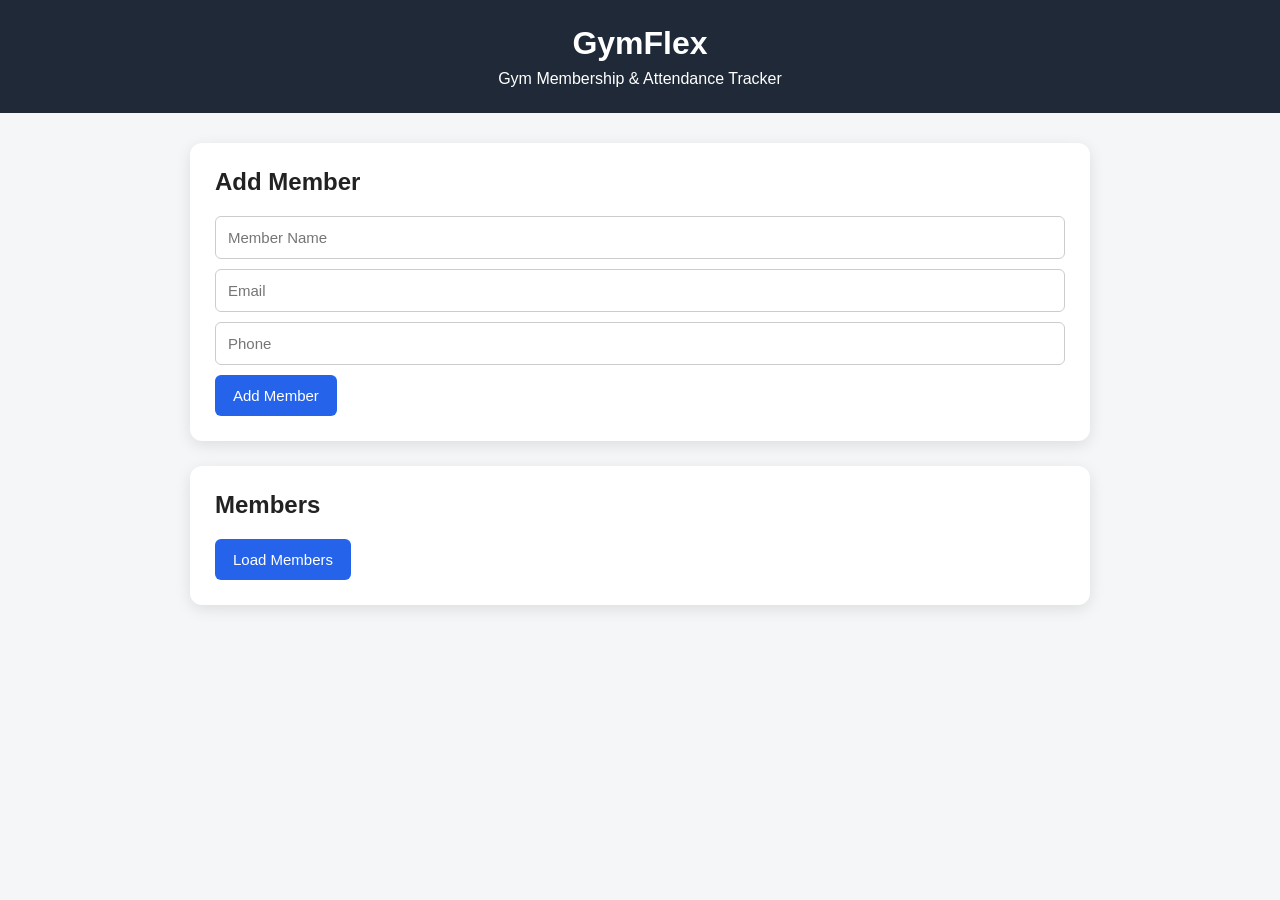
==== src/main/resources/static/index.html @ c6a34338 "1:00" ====
<!DOCTYPE html>
<html lang="en">
<head>
    <meta charset="UTF-8">
    <meta name="viewport" content="width=device-width, initial-scale=1.0">

    <title>GymFlex</title>

    <link rel="stylesheet" href="style.css">
</head>

<body>

<header>
    <h1>GymFlex</h1>
    <p>Gym Membership & Attendance Tracker</p>
</header>

<main>

    <section class="card">
        <h2>Add Member</h2>

        <input type="text" id="name" placeholder="Member Name">
        <input type="email" id="email" placeholder="Email">
        <input type="text" id="phone" placeholder="Phone">

        <button onclick="addMember()">Add Member</button>
    </section>


    <section class="card">

        <h2>Members</h2>

        <button onclick="loadMembers()">Load Members</button>

        <div id="members"></div>

    </section>

</main>

<script src="script.js"></script>

</body>
</html>
---- src/main/resources/static/style.css ----
* {
    box-sizing: border-box;
}

body {
    margin: 0;
    font-family: Arial, sans-serif;
    background: #f4f6f8;
    color: #222222;
}

header {
    background: #1f2937;
    color: white;
    padding: 25px;
    text-align: center;
}

header h1 {
    margin: 0 0 8px 0;
    font-size: 32px;
}

header p {
    margin: 0;
    font-size: 16px;
}

main {
    width: 80%;
    max-width: 900px;
    margin: 30px auto;
}

.card {
    background: white;
    padding: 25px;
    margin-bottom: 25px;
    border-radius: 12px;
    box-shadow: 0 4px 15px rgba(0, 0, 0, 0.1);
}

.card h2 {
    margin-top: 0;
}

input {
    display: block;
    width: 100%;
    padding: 12px;
    margin: 10px 0;
    border: 1px solid #cccccc;
    border-radius: 6px;
    font-size: 15px;
}

button {
    padding: 12px 18px;
    border: none;
    border-radius: 6px;
    background: #2563eb;
    color: white;
    cursor: pointer;
    font-size: 15px;
}

button:hover {
    background: #1d4ed8;
}

.member {
    padding: 12px;
    margin-top: 10px;
    border-bottom: 1px solid #dddddd;
}
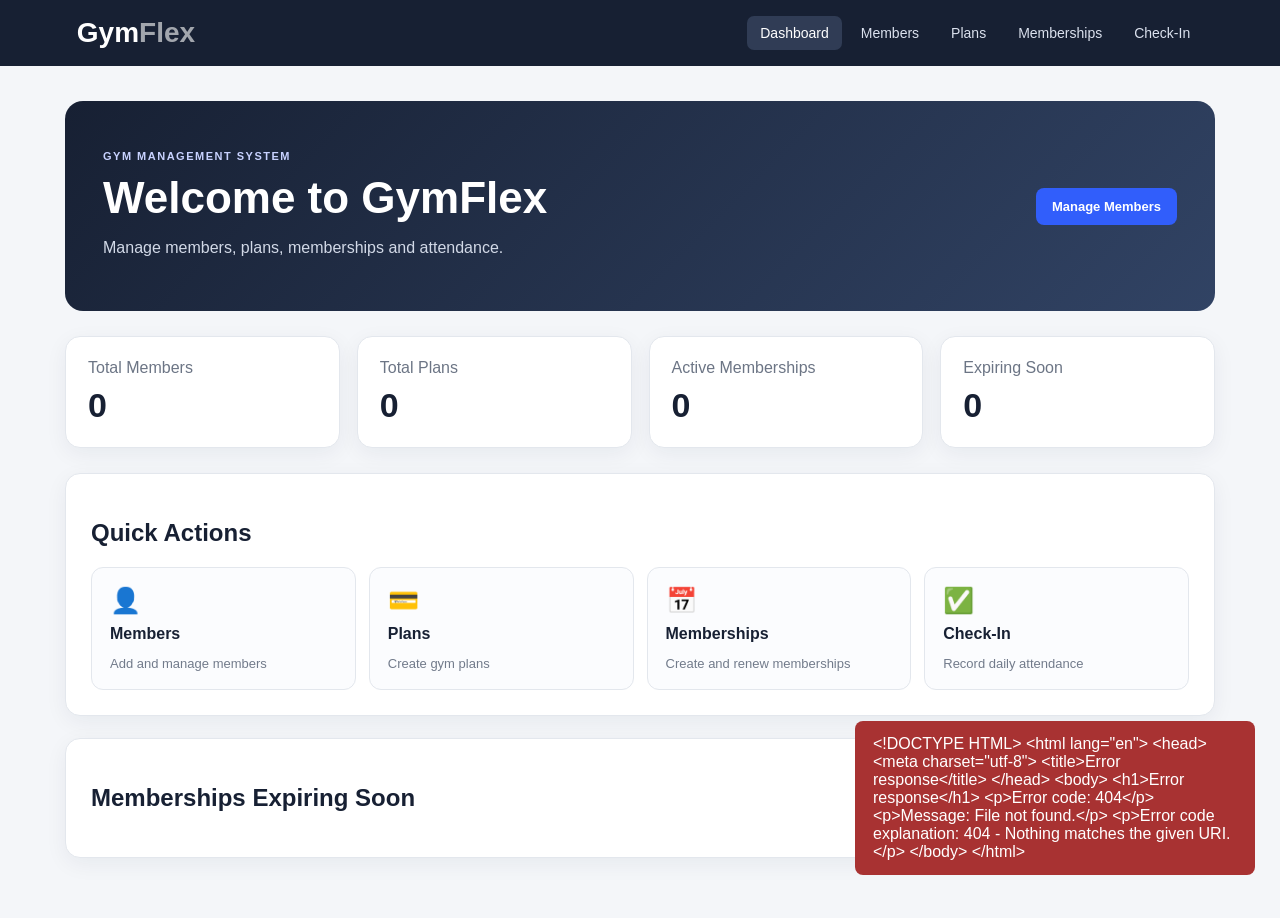
==== commit 28cbff8a: "final" ====
--- a/src/main/resources/static/index.html
+++ b/src/main/resources/static/index.html
@@ -3,45 +3,107 @@
 <head>
     <meta charset="UTF-8">
     <meta name="viewport" content="width=device-width, initial-scale=1.0">
-
-    <title>GymFlex</title>
-
+    <title>GymFlex - Dashboard</title>
     <link rel="stylesheet" href="style.css">
 </head>
 
-<body>
+<body data-page="dashboard">
 
-<header>
-    <h1>GymFlex</h1>
-    <p>Gym Membership & Attendance Tracker</p>
+<header class="navbar">
+    <a href="index.html" class="logo">Gym<span>Flex</span></a>
+
+    <nav>
+        <a href="index.html">Dashboard</a>
+        <a href="members.html">Members</a>
+        <a href="plans.html">Plans</a>
+        <a href="memberships.html">Memberships</a>
+        <a href="checkins.html">Check-In</a>
+    </nav>
 </header>
 
-<main>
+<main class="container">
 
-    <section class="card">
-        <h2>Add Member</h2>
+    <section class="hero">
+        <div>
+            <p class="label">GYM MANAGEMENT SYSTEM</p>
+            <h1>Welcome to GymFlex</h1>
+            <p>Manage members, plans, memberships and attendance.</p>
+        </div>
 
-        <input type="text" id="name" placeholder="Member Name">
-        <input type="email" id="email" placeholder="Email">
-        <input type="text" id="phone" placeholder="Phone">
-
-        <button onclick="addMember()">Add Member</button>
+        <a href="members.html" class="button">Manage Members</a>
     </section>
 
+    <section class="stats">
 
-    <section class="card">
+        <div class="stat">
+            <p>Total Members</p>
+            <h2 id="memberCount">0</h2>
+        </div>
 
-        <h2>Members</h2>
+        <div class="stat">
+            <p>Total Plans</p>
+            <h2 id="planCount">0</h2>
+        </div>
 
-        <button onclick="loadMembers()">Load Members</button>
+        <div class="stat">
+            <p>Active Memberships</p>
+            <h2 id="activeMembershipCount">0</h2>
+        </div>
 
-        <div id="members"></div>
+        <div class="stat">
+            <p>Expiring Soon</p>
+            <h2 id="expiringCount">0</h2>
+        </div>
+
+    </section>
+
+    <section class="panel">
+
+        <h2>Quick Actions</h2>
+
+        <div class="quick-grid">
+
+            <a href="members.html" class="quick-card">
+                <div>👤</div>
+                <strong>Members</strong>
+                <p>Add and manage members</p>
+            </a>
+
+            <a href="plans.html" class="quick-card">
+                <div>💳</div>
+                <strong>Plans</strong>
+                <p>Create gym plans</p>
+            </a>
+
+            <a href="memberships.html" class="quick-card">
+                <div>📅</div>
+                <strong>Memberships</strong>
+                <p>Create and renew memberships</p>
+            </a>
+
+            <a href="checkins.html" class="quick-card">
+                <div>✅</div>
+                <strong>Check-In</strong>
+                <p>Record daily attendance</p>
+            </a>
+
+        </div>
+
+    </section>
+
+    <section class="panel">
+
+        <h2>Memberships Expiring Soon</h2>
+
+        <div id="expiringList"></div>
 
     </section>
 
 </main>
 
-<script src="script.js"></script>
+<div id="toast"></div>
+
+<script src="app.js"></script>
 
 </body>
 </html>
--- a/src/main/resources/static/style.css
+++ b/src/main/resources/static/style.css
@@ -5,71 +5,420 @@
 body {
     margin: 0;
     font-family: Arial, sans-serif;
-    background: #f4f6f8;
-    color: #222222;
-}
-
-header {
-    background: #1f2937;
+    background: #f4f6f9;
+    color: #172033;
+}
+
+a {
+    text-decoration: none;
+    color: inherit;
+}
+
+.navbar {
+    background: #172033;
     color: white;
+    padding: 16px 6%;
+    display: flex;
+    justify-content: space-between;
+    align-items: center;
+    gap: 20px;
+    position: sticky;
+    top: 0;
+    z-index: 10;
+}
+
+.logo {
+    font-size: 28px;
+    font-weight: bold;
+}
+
+.logo span {
+    opacity: .6;
+}
+
+nav {
+    display: flex;
+    flex-wrap: wrap;
+    gap: 6px;
+}
+
+nav a {
+    padding: 9px 13px;
+    border-radius: 7px;
+    color: #dbe1ee;
+    font-size: 14px;
+}
+
+nav a:hover {
+    background: #303c55;
+    color: white;
+}
+
+.container {
+    width: 90%;
+    max-width: 1150px;
+    margin: 35px auto 60px;
+}
+
+.hero {
+    background: linear-gradient(135deg, #172033, #314364);
+    color: white;
+    padding: 38px;
+    border-radius: 18px;
+    display: flex;
+    justify-content: space-between;
+    align-items: center;
+    gap: 20px;
+    margin-bottom: 25px;
+}
+
+.hero p {
+    color: #d2d9e7;
+}
+
+.hero h1 {
+    font-size: 44px;
+    margin: 5px 0 10px;
+}
+
+.label {
+    color: #315efb;
+    font-size: 11px;
+    font-weight: bold;
+    letter-spacing: 1.5px;
+}
+
+.hero .label {
+    color: #c8d2ff;
+}
+
+.stats {
+    display: grid;
+    grid-template-columns: repeat(4, 1fr);
+    gap: 17px;
+    margin-bottom: 25px;
+}
+
+.stat,
+.panel {
+    background: white;
+    border: 1px solid #e3e7ed;
+    border-radius: 15px;
+    box-shadow: 0 6px 22px rgba(20, 35, 60, .06);
+}
+
+.stat {
+    padding: 22px;
+}
+
+.stat p {
+    color: #6c7585;
+    margin: 0 0 9px;
+}
+
+.stat h2 {
+    font-size: 34px;
+    margin: 0;
+}
+
+.panel {
     padding: 25px;
-    text-align: center;
-}
-
-header h1 {
-    margin: 0 0 8px 0;
-    font-size: 32px;
-}
-
-header p {
-    margin: 0;
-    font-size: 16px;
-}
-
-main {
-    width: 80%;
-    max-width: 900px;
-    margin: 30px auto;
-}
-
-.card {
-    background: white;
-    padding: 25px;
+    margin-bottom: 22px;
+}
+
+.quick-grid {
+    display: grid;
+    grid-template-columns: repeat(4, 1fr);
+    gap: 13px;
+}
+
+.quick-card {
+    border: 1px solid #e3e7ed;
+    border-radius: 12px;
+    padding: 18px;
+    background: #fbfcfe;
+    transition: .2s;
+}
+
+.quick-card:hover {
+    transform: translateY(-2px);
+    box-shadow: 0 6px 18px rgba(0,0,0,.06);
+}
+
+.quick-card div {
+    font-size: 25px;
+    margin-bottom: 10px;
+}
+
+.quick-card p {
+    color: #727b8b;
+    font-size: 13px;
+    margin-bottom: 0;
+}
+
+.page-header {
+    display: flex;
+    justify-content: space-between;
+    align-items: flex-end;
+    gap: 20px;
     margin-bottom: 25px;
-    border-radius: 12px;
-    box-shadow: 0 4px 15px rgba(0, 0, 0, 0.1);
-}
-
-.card h2 {
-    margin-top: 0;
-}
-
-input {
-    display: block;
+}
+
+.page-header h1 {
+    margin: 4px 0;
+    font-size: 38px;
+}
+
+.page-header p {
+    color: #697386;
+}
+
+.button {
+    display: inline-block;
+    border: none;
+    border-radius: 8px;
+    padding: 11px 16px;
+    background: #315efb;
+    color: white;
+    cursor: pointer;
+    font-weight: bold;
+    font-size: 13px;
+}
+
+.button:hover {
+    opacity: .9;
+}
+
+.button.secondary {
+    background: #edf0f5;
+    color: #172033;
+}
+
+.button.dark {
+    background: #172033;
+}
+
+.hidden {
+    display: none;
+}
+
+form {
+    display: grid;
+    gap: 13px;
+}
+
+input,
+select {
     width: 100%;
     padding: 12px;
-    margin: 10px 0;
-    border: 1px solid #cccccc;
-    border-radius: 6px;
-    font-size: 15px;
-}
-
-button {
-    padding: 12px 18px;
-    border: none;
-    border-radius: 6px;
-    background: #2563eb;
+    border: 1px solid #d4dae4;
+    border-radius: 8px;
+    background: white;
+    font-size: 14px;
+}
+
+input:focus,
+select:focus {
+    outline: none;
+    border-color: #7f99ef;
+}
+
+.panel-header {
+    display: flex;
+    justify-content: space-between;
+    align-items: center;
+    gap: 15px;
+    margin-bottom: 18px;
+}
+
+.panel-header h2 {
+    margin: 0;
+}
+
+.table-container {
+    width: 100%;
+    overflow-x: auto;
+}
+
+table {
+    width: 100%;
+    border-collapse: collapse;
+}
+
+th,
+td {
+    padding: 13px 12px;
+    border-bottom: 1px solid #e7ebf0;
+    text-align: left;
+    font-size: 13px;
+}
+
+th {
+    background: #fafbfc;
+    color: #6d7585;
+    font-size: 11px;
+    text-transform: uppercase;
+    letter-spacing: .6px;
+}
+
+.two-column {
+    display: grid;
+    grid-template-columns: 1fr 1fr;
+    gap: 20px;
+}
+
+.plans {
+    display: grid;
+    grid-template-columns: repeat(3, 1fr);
+    gap: 18px;
+}
+
+.plan-card {
+    background: white;
+    border: 1px solid #e3e7ed;
+    border-radius: 15px;
+    padding: 23px;
+    box-shadow: 0 6px 22px rgba(20,35,60,.06);
+}
+
+.plan-card h2 {
+    margin-bottom: 8px;
+}
+
+.plan-price {
+    font-size: 30px;
+    font-weight: bold;
+    margin: 16px 0;
+}
+
+.plan-duration {
+    color: #6d7585;
+}
+
+.card-actions {
+    display: flex;
+    gap: 8px;
+    margin-top: 18px;
+}
+
+.status-active {
+    color: #16814b;
+    font-weight: bold;
+}
+
+.status-expired {
+    color: #cc3c3c;
+    font-weight: bold;
+}
+
+.note {
+    color: #727b8b;
+    font-size: 13px;
+}
+
+.list-item {
+    padding: 13px;
+    margin-bottom: 10px;
+    border: 1px solid #e4e8ee;
+    border-radius: 9px;
+    background: #fbfcfe;
+    display: flex;
+    justify-content: space-between;
+}
+
+.checkin-box {
+    background: #f9fbff;
+}
+
+.checkin-box form {
+    grid-template-columns: 1fr auto;
+}
+
+.attendance-grid {
+    display: grid;
+    grid-template-columns: repeat(4, 1fr);
+    gap: 12px;
+}
+
+.attendance-card {
+    padding: 18px;
+    background: #fbfcfe;
+    border: 1px solid #e4e8ee;
+    border-radius: 10px;
+}
+
+.attendance-card strong {
+    display: block;
+    margin-bottom: 8px;
+}
+
+.attendance-number {
+    font-size: 30px;
+    font-weight: bold;
+}
+
+#toast {
+    position: fixed;
+    bottom: 25px;
+    right: 25px;
+    background: #172033;
     color: white;
-    cursor: pointer;
-    font-size: 15px;
-}
-
-button:hover {
-    background: #1d4ed8;
-}
-
-.member {
-    padding: 12px;
-    margin-top: 10px;
-    border-bottom: 1px solid #dddddd;
+    padding: 14px 18px;
+    border-radius: 8px;
+    display: none;
+    z-index: 999;
+    max-width: 400px;
+}
+
+#toast.show {
+    display: block;
+}
+
+#toast.error {
+    background: #a83232;
+}
+
+@media (max-width: 900px) {
+
+    .stats,
+    .quick-grid {
+        grid-template-columns: repeat(2, 1fr);
+    }
+
+    .plans {
+        grid-template-columns: repeat(2, 1fr);
+    }
+
+    .two-column {
+        grid-template-columns: 1fr;
+    }
+
+    .attendance-grid {
+        grid-template-columns: repeat(2, 1fr);
+    }
+}
+
+@media (max-width: 600px) {
+
+    .navbar {
+        flex-direction: column;
+        align-items: flex-start;
+    }
+
+    .hero,
+    .page-header {
+        flex-direction: column;
+        align-items: flex-start;
+    }
+
+    .stats,
+    .quick-grid,
+    .plans,
+    .attendance-grid {
+        grid-template-columns: 1fr;
+    }
+
+    .checkin-box form {
+        grid-template-columns: 1fr;
+    }
 }
